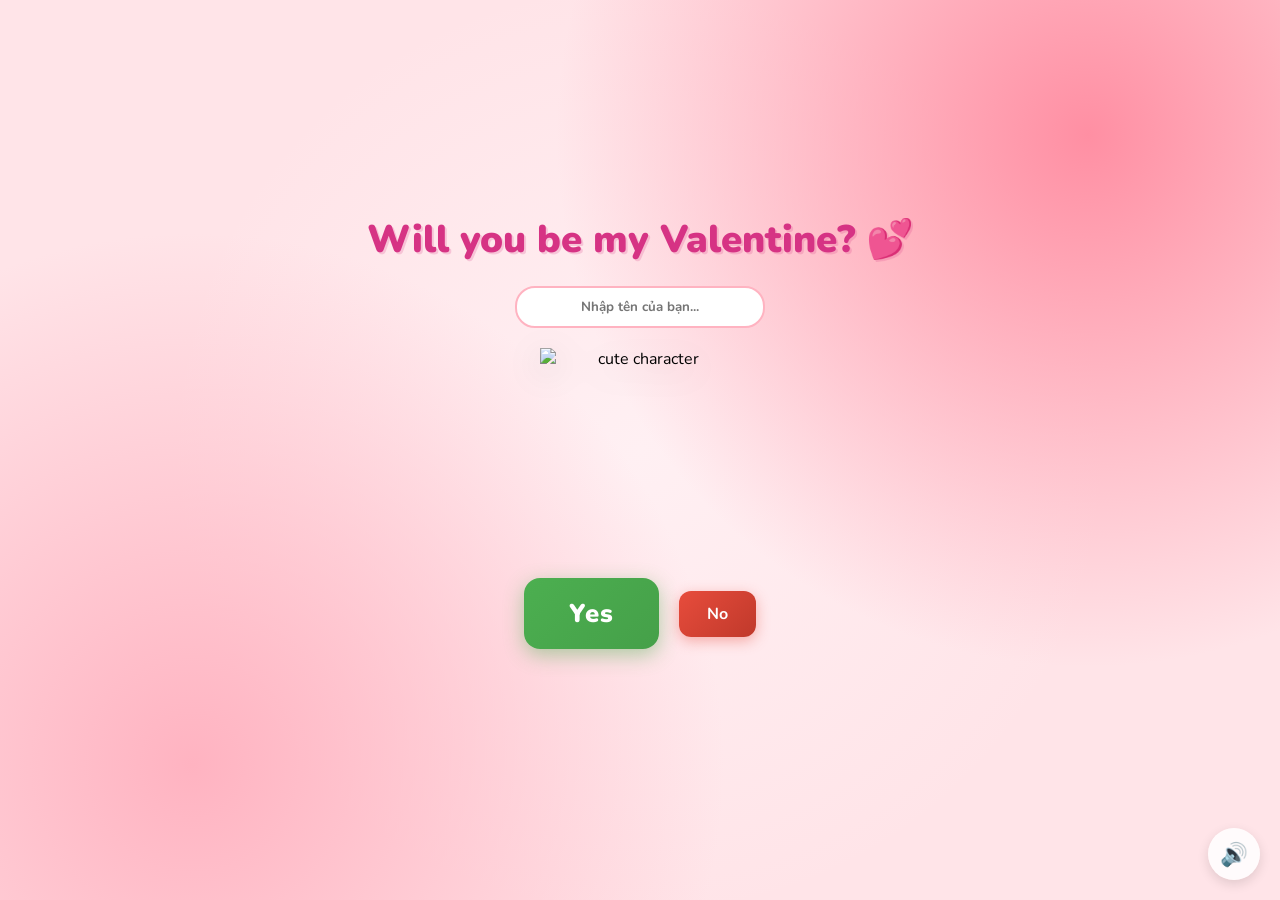
==== index.html @ 304467d8 "Add files via upload" ====
<!DOCTYPE html>
<html lang="en">
<head>
    <meta charset="UTF-8">
    <meta name="viewport" content="width=device-width, initial-scale=1.0">
    <title>Will you be my Valentine? 💕</title>
    <link rel="preconnect" href="https://fonts.googleapis.com">
    <link href="https://fonts.googleapis.com/css2?family=Nunito:wght@400;700;800;900&display=swap" rel="stylesheet">
    <link rel="stylesheet" href="style.css">
</head>
<body>
    <div class="hearts-bg"></div>

    <div id="main-content" class="container">
        <h1>Will you be my Valentine? 💕</h1>
        <div class="input-group">
            <input type="text" id="crush-name" placeholder="Nhập tên của bạn...">
        </div>
        <div class="gif-container">
            <img id="cat-gif" src="https://media.tenor.com/EBV7OT7ACfwAAAAj/u-u-qua-qua-u-quaa.gif" alt="cute character">
        </div>
        <div class="buttons">
            <button id="yes-btn" onclick="handleYesClick()">Yes</button>
            <button id="no-btn" onclick="handleNoClick()">No</button>
        </div>
        <div id="tease-toast"></div>
    </div>

    <div id="yes-content" class="container yes-container" style="display: none;">
        <h1 class="yes-title">Knew you would say yes! 🎉</h1>
        <div class="gif-container">
            <img id="yes-gif" src="https://media.tenor.com/eNHbizSfVb0AAAAj/lovemode-cute.gif" alt="celebrating">
        </div>
        <p class="yes-message">You just made me the happiest person! 💕</p>
        <h2 id="love-text"></h2>
    </div>

    <audio id="bg-music" loop>
        <source src="music/you-are-my-crush-LYRICS.mp3" type="audio/mpeg">
    </audio>

    <button id="music-toggle" onclick="toggleMusic()">🔊</button>

    <script src="script.js"></script>
    <script src="https://cdn.jsdelivr.net/npm/canvas-confetti@1.9.2/dist/confetti.browser.min.js"></script>
</body>
</html>
---- style.css ----
* {
    margin: 0;
    padding: 0;
    box-sizing: border-box;
}

body {
    background-color: #FFE4E8;
    font-family: 'Nunito', sans-serif;
    min-height: 100vh;
    display: flex;
    justify-content: center;
    align-items: center;
    overflow: hidden;
    background-image:
        radial-gradient(circle at 15% 85%, #ffb3c1 0%, transparent 40%),
        radial-gradient(circle at 85% 15%, #ff8fa3 0%, transparent 40%),
        radial-gradient(circle at 50% 50%, #fff0f3 0%, transparent 60%);
}

/* Floating hearts background */
.hearts-bg {
    position: fixed;
    top: 0; left: 0; right: 0; bottom: 0;
    pointer-events: none;
    z-index: 0;
    overflow: hidden;
}

.hearts-bg::before,
.hearts-bg::after {
    content: '💕 💗 💖 💝 💓';
    position: absolute;
    font-size: 1.5rem;
    opacity: 0.15;
    animation: floatHearts 12s linear infinite;
    white-space: nowrap;
    top: 100%;
    left: 10%;
}

.hearts-bg::after {
    animation-delay: 6s;
    left: 60%;
    content: '💗 💕 💓 💖 💝';
}

@keyframes floatHearts {
    from { transform: translateY(0); opacity: 0.15; }
    to { transform: translateY(-110vh); opacity: 0; }
}

.container {
    position: relative;
    z-index: 1;
    text-align: center;
    padding: 40px 20px;
}

h1 {
    font-size: 2.4rem;
    color: #d63384;
    font-weight: 900;
    margin-bottom: 20px;
    text-shadow: 2px 2px 0px rgba(214, 51, 132, 0.2);
    animation: wiggle 2s ease-in-out infinite;
}

@keyframes wiggle {
    0%, 100% { transform: rotate(-1deg); }
    50% { transform: rotate(1deg); }
}

.gif-container {
    margin: 20px auto;
    display: flex;
    justify-content: center;
}

#cat-gif {
    width: 200px;
    height: 200px;
    object-fit: contain;
    filter: drop-shadow(0 8px 16px rgba(0,0,0,0.15));
    transition: opacity 0.3s ease;
}

.buttons {
    display: flex;
    gap: 20px;
    justify-content: center;
    align-items: center;
    margin-top: 30px;
    flex-wrap: wrap;
}

#yes-btn {
    background: linear-gradient(135deg, #4CAF50, #45a049);
    color: white;
    border: none;
    border-radius: 16px;
    font-size: 1.6rem;
    font-weight: 900;
    font-family: 'Nunito', sans-serif;
    padding: 18px 45px;
    cursor: pointer;
    transition: transform 0.15s, box-shadow 0.15s;
    box-shadow: 0 6px 20px rgba(76, 175, 80, 0.45);
    letter-spacing: 1px;
}

#yes-btn:hover {
    transform: scale(1.06) translateY(-2px);
    box-shadow: 0 10px 28px rgba(76, 175, 80, 0.55);
}

#yes-btn:active {
    transform: scale(0.98);
}

#no-btn {
    background: linear-gradient(135deg, #e74c3c, #c0392b);
    color: white;
    border: none;
    border-radius: 12px;
    font-size: 1rem;
    font-weight: 700;
    font-family: 'Nunito', sans-serif;
    padding: 12px 28px;
    cursor: pointer;
    transition: background 0.2s, left 0.25s ease, top 0.25s ease;
    box-shadow: 0 4px 14px rgba(231, 76, 60, 0.4);
}

#no-btn:hover {
    background: linear-gradient(135deg, #c0392b, #a93226);
}


#tease-toast {
    margin-top: 14px;
    font-size: 1rem;
    color: #d63384;
    font-weight: 700;
    font-style: italic;
    opacity: 0;
    transform: translateY(6px);
    transition: opacity 0.3s ease, transform 0.3s ease;
    min-height: 1.5rem;
}

#tease-toast.show {
    opacity: 1;
    transform: translateY(0);
}

/* Music toggle button */
#music-toggle {
    position: fixed;
    bottom: 20px;
    right: 20px;
    background: rgba(255, 255, 255, 0.85);
    border: none;
    border-radius: 50%;
    width: 52px;
    height: 52px;
    font-size: 1.4rem;
    cursor: pointer;
    backdrop-filter: blur(10px);
    box-shadow: 0 4px 12px rgba(0, 0, 0, 0.12);
    transition: transform 0.2s;
    z-index: 100;
}

#music-toggle:hover {
    transform: scale(1.1);
}

/* Yes page specific */
.yes-container h1.yes-title {
    font-size: 2.8rem;
    animation: bounceTitle 0.6s ease infinite alternate;
}

@keyframes bounceTitle {
    from { transform: translateY(0) rotate(-1deg); }
    to { transform: translateY(-12px) rotate(1deg); }
}

.yes-message {
    font-size: 1.4rem;
    color: #e91e8c;
    font-weight: 700;
    margin-top: 24px;
    animation: fadeIn 1s ease 0.5s both;
}

@keyframes fadeIn {
    from { opacity: 0; transform: translateY(10px); }
    to { opacity: 1; transform: translateY(0); }
}

.yes-container #cat-gif {
    width: 260px;
    height: 260px;
}
.input-group {
    margin-bottom: 20px;
}

#crush-name {
    padding: 10px 15px;
    border: 2px solid #ffb3c1;
    border-radius: 20px;
    outline: none;
    font-family: 'Nunito', sans-serif;
    font-weight: 700;
    color: #d63384;
    text-align: center;
    width: 250px;
    transition: all 0.3s;
}

#crush-name:focus {
    border-color: #d63384;
    box-shadow: 0 0 10px rgba(214, 51, 132, 0.2);
}

/* Thêm định dạng cho dòng chữ ở trang Yes */
#love-text {
    font-size: 1.8rem;
    color: #d63384;
    font-weight: 800;
    margin-top: 15px;
}
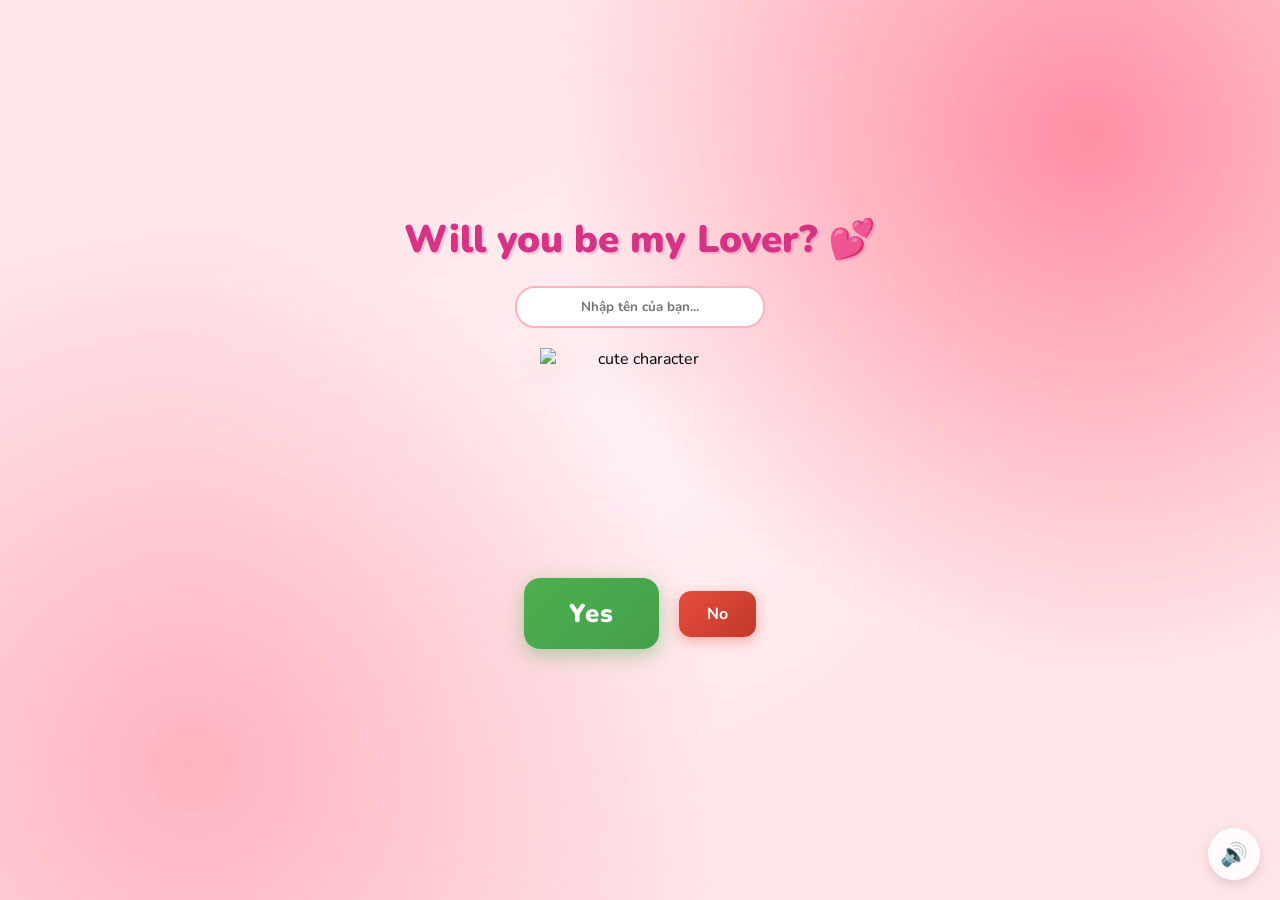
==== commit f25a7f4e: "Add files via upload" ====
--- a/index.html
+++ b/index.html
@@ -3,7 +3,7 @@
 <head>
     <meta charset="UTF-8">
     <meta name="viewport" content="width=device-width, initial-scale=1.0">
-    <title>Will you be my Valentine? 💕</title>
+    <title>Will you be my GR? 💕</title>
     <link rel="preconnect" href="https://fonts.googleapis.com">
     <link href="https://fonts.googleapis.com/css2?family=Nunito:wght@400;700;800;900&display=swap" rel="stylesheet">
     <link rel="stylesheet" href="style.css">
@@ -12,7 +12,7 @@
     <div class="hearts-bg"></div>
 
     <div id="main-content" class="container">
-        <h1>Will you be my Valentine? 💕</h1>
+        <h1>Will you be my Lover? 💕</h1>
         <div class="input-group">
             <input type="text" id="crush-name" placeholder="Nhập tên của bạn...">
         </div>
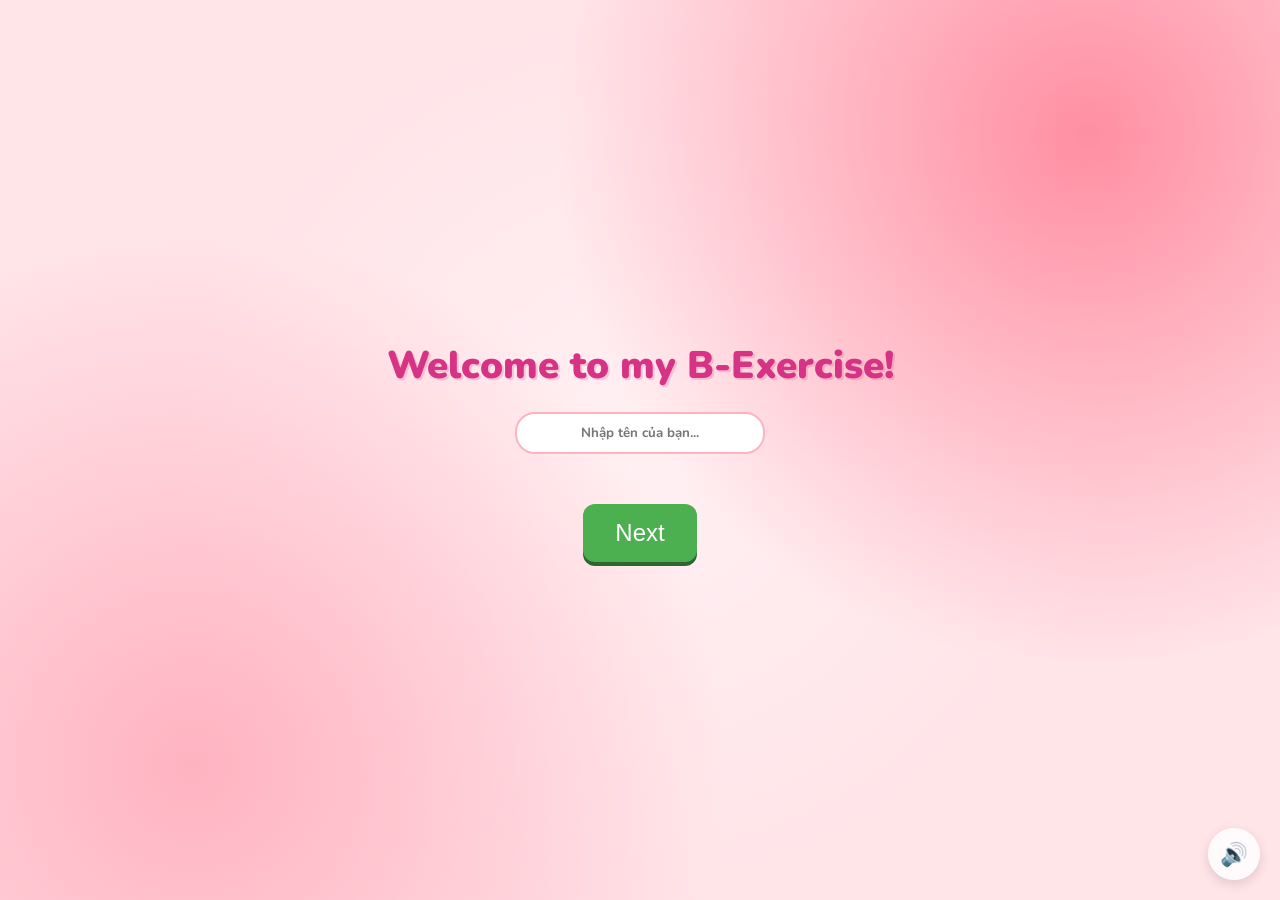
==== commit 6205b339: "Add files via upload" ====
--- a/index.html
+++ b/index.html
@@ -3,7 +3,7 @@
 <head>
     <meta charset="UTF-8">
     <meta name="viewport" content="width=device-width, initial-scale=1.0">
-    <title>Will you be my GR? 💕</title>
+    <title>B-Exercise</title>
     <link rel="preconnect" href="https://fonts.googleapis.com">
     <link href="https://fonts.googleapis.com/css2?family=Nunito:wght@400;700;800;900&display=swap" rel="stylesheet">
     <link rel="stylesheet" href="style.css">
@@ -11,11 +11,18 @@
 <body>
     <div class="hearts-bg"></div>
 
-    <div id="main-content" class="container">
-        <h1>Will you be my Lover? 💕</h1>
+    <div id="step-1" class="container">
+        <h1>Welcome to my B-Exercise!</h1>
         <div class="input-group">
             <input type="text" id="crush-name" placeholder="Nhập tên của bạn...">
         </div>
+        <div class="buttons">
+            <button id="next-btn" class="yes-btn" onclick="goToStep2()">Next</button>
+        </div>
+    </div>
+
+    <div id="step-2" class="container" style="display: none;">
+        <h1>Will you be my Lover? 💕</h1>
         <div class="gif-container">
             <img id="cat-gif" src="https://media.tenor.com/EBV7OT7ACfwAAAAj/u-u-qua-qua-u-quaa.gif" alt="cute character">
         </div>
@@ -26,7 +33,7 @@
         <div id="tease-toast"></div>
     </div>
 
-    <div id="yes-content" class="container yes-container" style="display: none;">
+    <div id="step-3" class="container yes-container" style="display: none;">
         <h1 class="yes-title">Knew you would say yes! 🎉</h1>
         <div class="gif-container">
             <img id="yes-gif" src="https://media.tenor.com/eNHbizSfVb0AAAAj/lovemode-cute.gif" alt="celebrating">
--- a/style.css
+++ b/style.css
@@ -38,7 +38,31 @@
     top: 100%;
     left: 10%;
 }
-
+/* Đảm bảo các container có giao diện đồng nhất */
+.container {
+    display: flex;
+    flex-direction: column;
+    align-items: center;
+    justify-content: center;
+    transition: all 0.5s ease;
+}
+
+#next-btn {
+    /* Copy y hệt thuộc tính của nút Yes của bạn */
+    background-color: #4CAF50; 
+    color: white;
+    padding: 15px 32px;
+    font-size: 1.5rem;
+    border: none;
+    border-radius: 12px;
+    cursor: pointer;
+    box-shadow: 0 4px #2e6631;
+}
+
+#next-btn:active {
+    box-shadow: 0 2px #2e6631;
+    transform: translateY(2px);
+}
 .hearts-bg::after {
     animation-delay: 6s;
     left: 60%;
@@ -128,7 +152,9 @@
     font-family: 'Nunito', sans-serif;
     padding: 12px 28px;
     cursor: pointer;
-    transition: background 0.2s, left 0.25s ease, top 0.25s ease;
+    transition: none !important;
+    pointer-events: auto;
+    position: relative;
     box-shadow: 0 4px 14px rgba(231, 76, 60, 0.4);
 }
 
